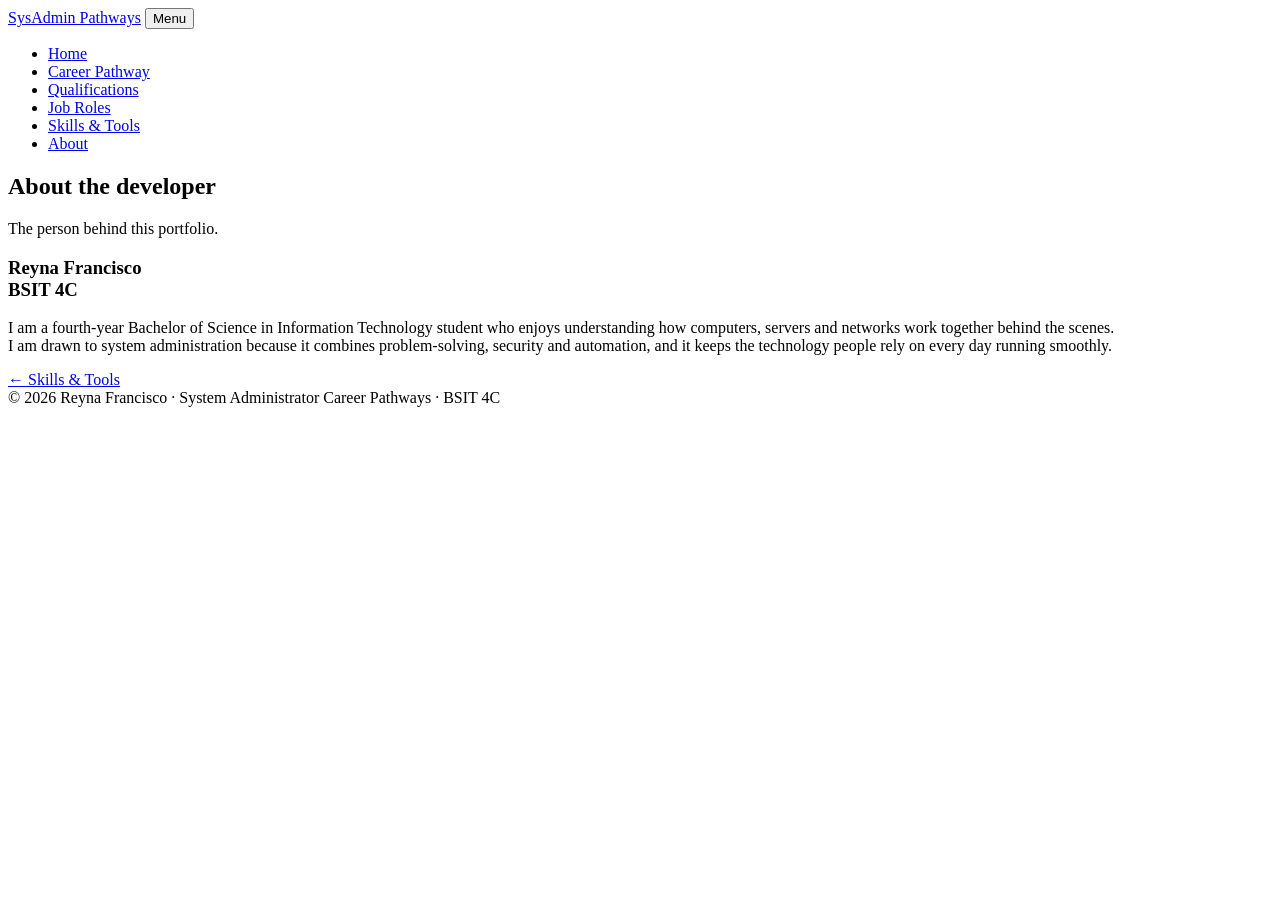
==== about.html @ 259c4255 "Add files via upload" ====
<!DOCTYPE html>
<html lang="en">

<head>
    <meta charset="utf-8">
    <meta name="viewport" content="width=device-width, initial-scale=1, viewport-fit=cover">
    <title>About the Developer | SysAdmin Pathways</title>
    <link rel="preconnect" href="https://fonts.googleapis.com">
    <link
        href="https://fonts.googleapis.com/css2?family=Bricolage+Grotesque:wght@600;800&family=IBM+Plex+Sans:wght@400;500&display=swap"
        rel="stylesheet">
    <link rel="stylesheet" href="css/style.css">
</head>

<body>
    <header>
        <nav aria-label="Main">
            <a class="brand" href="index.html">SysAdmin Pathways</a>
            <button id="toggle" aria-expanded="false" aria-controls="menu">Menu</button>
            <ul id="menu">
                <li><a href="index.html">Home</a></li>
                <li><a href="pathway.html">Career Pathway</a></li>
                <li><a href="qualifications.html">Qualifications</a></li>
                <li><a href="roles.html">Job Roles</a></li>
                <li><a href="tools.html">Skills & Tools</a></li>
                <li><a href="about.html" aria-current="page">About</a></li>
            </ul>
        </nav>
    </header>
    <main>
        <div class="banner">
            <div class="wrap">
                <h2>About the developer</h2>
                <p>The person behind this portfolio.</p>
            </div>
        </div>
        <section class="pagehead">
            <div class="wrap">
                <div class="cards">
                    <article class="card">
                        <h3>Reyna Francisco <br> BSIT 4C</h3>
                        <p> I am a fourth-year Bachelor of Science in Information Technology student who enjoys
                            understanding how computers, servers and networks work together behind the scenes. <br>
                            I am drawn to system administration because it combines problem-solving, security and automation,
                            and it keeps the technology people rely on every day running smoothly. <br
                            This portfolio reflects my effort to learn the career path step by step, from help desk support to advanced
                            infrastructure roles.</p>
                        <p></p>
                    </article>
                </div>
                <div class="nextbar"><a class="btn alt" href="tools.html">&larr; Skills & Tools</a></div>
            </div>
        </section>
    </main>
    <footer>&copy; 2026 Reyna Francisco &middot; System Administrator Career Pathways &middot; BSIT 4C</footer>
    <script src="js/script.js"></script>
</body>

</html>
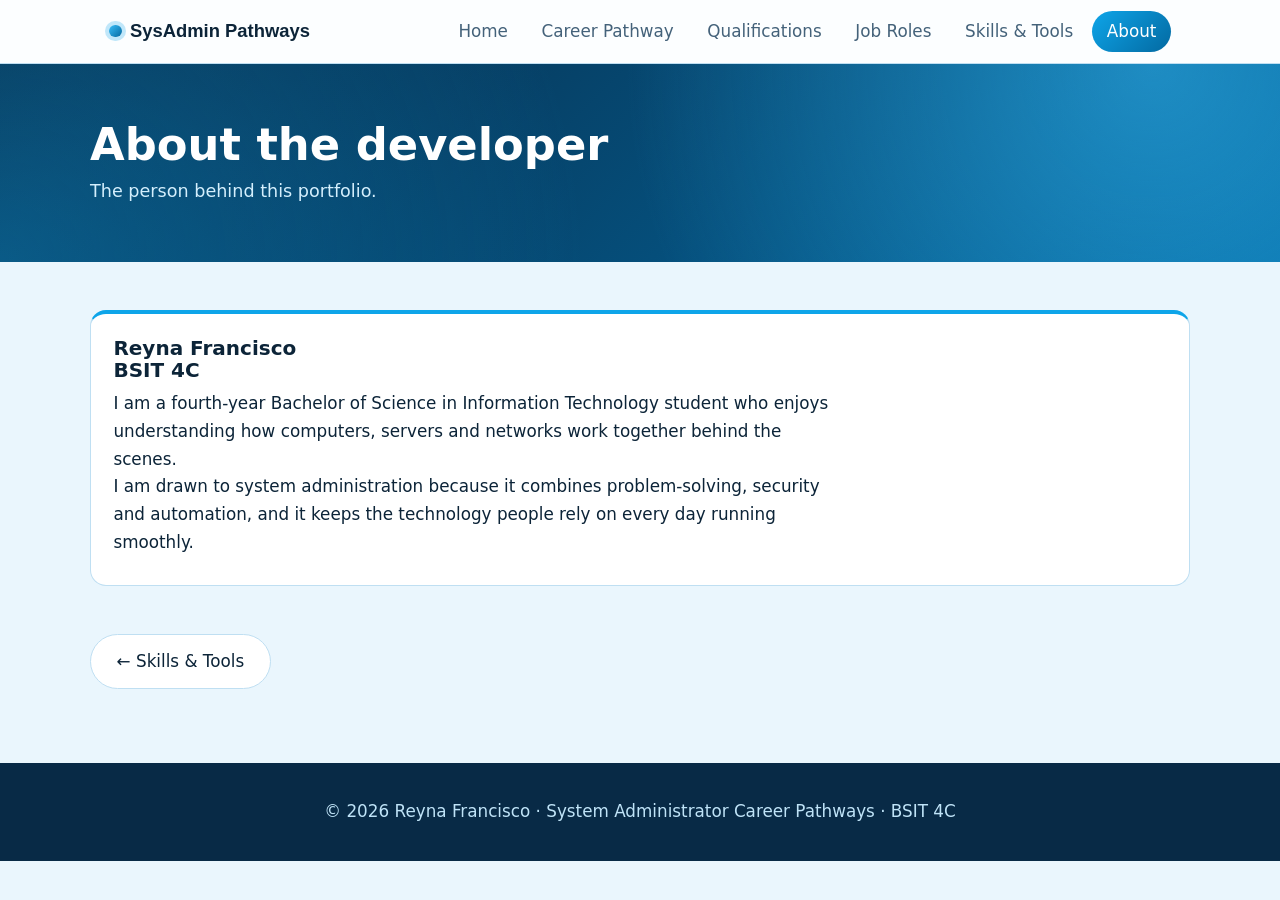
==== commit 74f9139c: "Fix site asset paths and footer placeholders" ====
--- a/about.html
+++ b/about.html
@@ -9,7 +9,7 @@
     <link
         href="https://fonts.googleapis.com/css2?family=Bricolage+Grotesque:wght@600;800&family=IBM+Plex+Sans:wght@400;500&display=swap"
         rel="stylesheet">
-    <link rel="stylesheet" href="css/style.css">
+    <link rel="stylesheet" href="style.css">
 </head>
 
 <body>
@@ -53,7 +53,7 @@
         </section>
     </main>
     <footer>&copy; 2026 Reyna Francisco &middot; System Administrator Career Pathways &middot; BSIT 4C</footer>
-    <script src="js/script.js"></script>
+    <script src="script.js"></script>
 </body>
 
 </html>
--- a/style.css
+++ b/style.css
@@ -0,0 +1,594 @@
+:root {
+    --bg: #eaf6fd;
+    --surface: #fff;
+    --ink: #0c2438;
+    --muted: #44627a;
+    --line: #bfdff2;
+    --accent: #0369a1;
+    --signal: #0ea5e9;
+    --sky: #38bdf8;
+    --term: #0c2e4a;
+    --termink: #bae6fd;
+    --glow: rgba(14, 165, 233, .25);
+    --navy: #082a46;
+    box-sizing: border-box;
+    padding-top: env(safe-area-inset-top, 0px);
+    padding-bottom: env(safe-area-inset-bottom, 0px)
+}
+
+@media (prefers-color-scheme:dark) {
+    :root:not([data-theme="light"]) {
+        color-scheme: dark;
+        --bg: #0b1a26;
+        --surface: #12283a;
+        --ink: #e6f4fd;
+        --muted: #97b8cf;
+        --line: #244860;
+        --accent: #7dd3fc;
+        --signal: #38bdf8;
+        --term: #071420;
+        --glow: rgba(56, 189, 248, .2)
+    }
+}
+
+*,
+*::before,
+*::after {
+    box-sizing: inherit
+}
+
+html {
+    scroll-behavior: smooth
+}
+
+body {
+    margin: 0;
+    background: var(--bg);
+    color: var(--ink);
+    font: 400 1.05rem/1.65 "IBM Plex Sans", system-ui, sans-serif
+}
+
+h1,
+h2,
+h3 {
+    font-family: "Bricolage Grotesque", system-ui, sans-serif;
+    line-height: 1.1;
+    margin: 0 0 .6rem
+}
+
+h1 {
+    font-size: clamp(2.4rem, 7vw, 4.6rem);
+    font-weight: 800;
+    letter-spacing: -.02em
+}
+
+h2 {
+    font-size: clamp(1.8rem, 4.5vw, 2.8rem);
+    font-weight: 800
+}
+
+h3 {
+    font-size: 1.25rem;
+    font-weight: 600
+}
+
+p {
+    margin: 0 0 1rem;
+    max-width: 68ch
+}
+
+a {
+    color: var(--accent)
+}
+
+:focus-visible {
+    outline: 3px solid var(--signal);
+    outline-offset: 2px
+}
+
+/* header */
+header {
+    position: sticky;
+    top: env(safe-area-inset-top, 0px);
+    z-index: 20;
+    background: color-mix(in srgb, var(--surface) 85%, transparent);
+    backdrop-filter: blur(10px);
+    border-bottom: 1px solid var(--line)
+}
+
+body::before {
+    content: "";
+    position: fixed;
+    inset: 0 0 auto;
+    height: env(safe-area-inset-top, 0px);
+    background: var(--surface);
+    z-index: 30
+}
+
+nav {
+    max-width: 1100px;
+    margin: auto;
+    padding: .7rem 1.2rem;
+    display: flex;
+    align-items: center;
+    justify-content: space-between;
+    gap: 1rem
+}
+
+.brand {
+    font: 800 1.15rem "Bricolage Grotesque", sans-serif;
+    color: var(--ink);
+    text-decoration: none
+}
+
+.brand::before {
+    content: "";
+    display: inline-block;
+    width: .8rem;
+    height: .8rem;
+    border-radius: 50%;
+    background: linear-gradient(135deg, var(--sky), var(--accent));
+    margin-right: .5rem;
+    box-shadow: 0 0 0 4px var(--glow)
+}
+
+#menu {
+    display: flex;
+    gap: .3rem;
+    list-style: none;
+    margin: 0;
+    padding: 0
+}
+
+#menu a {
+    display: block;
+    color: var(--muted);
+    text-decoration: none;
+    font-weight: 500;
+    padding: .4rem .9rem;
+    border-radius: 999px;
+    transition: background .2s, color .2s
+}
+
+#menu a:hover {
+    background: var(--glow);
+    color: var(--ink)
+}
+
+#menu a[aria-current] {
+    background: linear-gradient(135deg, var(--signal), var(--accent));
+    color: #fff
+}
+
+#toggle {
+    display: none;
+    background: none;
+    border: 1px solid var(--line);
+    color: var(--ink);
+    border-radius: 999px;
+    padding: .4rem 1rem;
+    font: inherit;
+    cursor: pointer
+}
+
+@media (max-width:860px) {
+    #toggle {
+        display: block
+    }
+
+    #menu {
+        display: none;
+        position: absolute;
+        top: 100%;
+        left: 0;
+        right: 0;
+        flex-direction: column;
+        background: var(--surface);
+        border-bottom: 1px solid var(--line);
+        padding: 1rem 1.2rem;
+        gap: .3rem
+    }
+
+    #menu.open {
+        display: flex
+    }
+}
+
+section {
+    padding: 4rem 1.2rem
+}
+
+.wrap {
+    max-width: 1100px;
+    margin: auto
+}
+
+.lead {
+    color: var(--muted)
+}
+
+/* hero */
+.hero-sec {
+    padding: 5rem 1.2rem 6rem;
+    background: radial-gradient(circle at 85% 10%, rgba(56, 189, 248, .45), transparent 40%), radial-gradient(circle at 5% 90%, rgba(14, 165, 233, .3), transparent 40%), linear-gradient(160deg, #e3f4fe, #b5e1f8)
+}
+
+@media (prefers-color-scheme:dark) {
+    :root:not([data-theme="light"]) .hero-sec {
+        background: radial-gradient(circle at 85% 10%, rgba(56, 189, 248, .25), transparent 40%), linear-gradient(160deg, #0b1a26, #0f3350)
+    }
+}
+
+.hero {
+    display: grid;
+    grid-template-columns: 1.1fr .9fr;
+    gap: 3rem;
+    align-items: center
+}
+
+@media (max-width:860px) {
+    .hero {
+        grid-template-columns: 1fr
+    }
+}
+
+.hero h1,
+.hero .lead,
+.hero .btn,
+.stats {
+    animation: up .7s both
+}
+
+.hero .lead {
+    animation-delay: .1s
+}
+
+.hero .btn {
+    animation-delay: .2s
+}
+
+.stats {
+    animation-delay: .3s
+}
+
+@keyframes up {
+    from {
+        opacity: 0;
+        transform: translateY(18px)
+    }
+
+    to {
+        opacity: 1;
+        transform: none
+    }
+}
+
+.btn {
+    display: inline-block;
+    background: linear-gradient(135deg, var(--signal), var(--accent));
+    color: #fff;
+    padding: .8rem 1.6rem;
+    border-radius: 999px;
+    font-weight: 500;
+    text-decoration: none;
+    margin: 0 .6rem .6rem 0;
+    box-shadow: 0 8px 20px var(--glow);
+    transition: transform .2s, box-shadow .2s
+}
+
+.btn:hover {
+    transform: translateY(-2px);
+    box-shadow: 0 12px 26px var(--glow)
+}
+
+.btn.alt {
+    background: var(--surface);
+    color: var(--ink);
+    border: 1px solid var(--line);
+    box-shadow: none
+}
+
+.stats {
+    display: flex;
+    flex-wrap: wrap;
+    gap: .6rem;
+    list-style: none;
+    padding: 0;
+    margin: 1.2rem 0 0
+}
+
+.stats li {
+    background: var(--surface);
+    border: 1px solid var(--line);
+    border-radius: 999px;
+    padding: .35rem 1rem;
+    font-size: .95rem;
+    color: var(--muted)
+}
+
+.stats b {
+    color: var(--accent);
+    font-family: "Bricolage Grotesque", sans-serif;
+    font-size: 1.1rem
+}
+
+.term {
+    background: var(--term);
+    color: var(--termink);
+    border-radius: 16px;
+    padding: 2.6rem 1.3rem 1.3rem;
+    font: .9rem/1.7 ui-monospace, Menlo, Consolas, monospace;
+    overflow-x: auto;
+    position: relative;
+    box-shadow: 0 24px 50px rgba(8, 42, 70, .35), 0 0 0 1px rgba(125, 211, 252, .25)
+}
+
+.term::before {
+    content: "";
+    position: absolute;
+    top: 1rem;
+    left: 1.2rem;
+    width: .7rem;
+    height: .7rem;
+    border-radius: 50%;
+    background: #ff6b6b;
+    box-shadow: 1.1rem 0 #ffd166, 2.2rem 0 #4ade80
+}
+
+.term span {
+    display: block;
+    white-space: pre;
+    opacity: 0;
+    animation: type .01s forwards;
+    animation-delay: var(--d)
+}
+
+@keyframes type {
+    to {
+        opacity: 1
+    }
+}
+
+.term b {
+    color: #7dd3fc;
+    font-weight: 400
+}
+
+.term i {
+    opacity: .6;
+    font-style: normal
+}
+
+/* inner page banner */
+.banner {
+    background: radial-gradient(circle at 90% 0, rgba(56, 189, 248, .5), transparent 45%), radial-gradient(circle at 0 100%, rgba(14, 165, 233, .35), transparent 45%), linear-gradient(135deg, var(--navy), #0369a1);
+    color: #fff;
+    padding: 3.5rem 1.2rem
+}
+
+.banner h2 {
+    color: #fff;
+    margin: 0 0 .5rem
+}
+
+.banner p {
+    color: #d4effd;
+    margin: 0;
+    font-size: 1.1rem
+}
+
+.banner small {
+    display: inline-block;
+    background: rgba(255, 255, 255, .15);
+    padding: .2rem .8rem;
+    border-radius: 999px;
+    margin-bottom: 1rem;
+    font-size: .85rem
+}
+
+.pagehead {
+    padding-top: 3rem
+}
+
+/* cards */
+.cards {
+    display: grid;
+    grid-template-columns: repeat(auto-fit, minmax(280px, 1fr));
+    gap: 1.2rem
+}
+
+.card {
+    background: var(--surface);
+    border: 1px solid var(--line);
+    border-top: 4px solid var(--signal);
+    border-radius: 16px;
+    padding: 1.4rem;
+    transition: transform .25s, box-shadow .25s, border-color .25s
+}
+
+.card:hover {
+    transform: translateY(-5px);
+    box-shadow: 0 16px 34px var(--glow)
+}
+
+.card h4 {
+    margin: 1rem 0 .3rem;
+    font-size: .95rem;
+    color: var(--accent)
+}
+
+.card ul {
+    margin: 0;
+    padding-left: 1.1rem;
+    color: var(--muted)
+}
+
+.card p {
+    margin-bottom: .4rem
+}
+
+.grid {
+    display: grid;
+    grid-template-columns: repeat(auto-fill, minmax(250px, 1fr));
+    gap: 1.2rem;
+    margin-top: 1.5rem
+}
+
+.grid .card h3 {
+    font-size: 1.1rem
+}
+
+.grid .card p {
+    color: var(--muted);
+    font-size: .97rem
+}
+
+.explore {
+    margin-top: 3.5rem
+}
+
+.explore .card {
+    text-decoration: none;
+    color: var(--ink);
+    display: block
+}
+
+.explore .card p {
+    margin: 0
+}
+
+.ico {
+    display: grid;
+    place-items: center;
+    width: 2.8rem;
+    height: 2.8rem;
+    border-radius: 12px;
+    background: var(--glow);
+    font-size: 1.4rem;
+    margin-bottom: .8rem
+}
+
+/* timeline */
+.path {
+    counter-reset: lv;
+    position: relative;
+    margin-top: 2.5rem;
+    padding-left: 3.2rem
+}
+
+.path::before {
+    content: "";
+    position: absolute;
+    left: 1.15rem;
+    top: 0;
+    bottom: 0;
+    width: 4px;
+    border-radius: 4px;
+    background: linear-gradient(var(--sky), var(--accent))
+}
+
+.level {
+    counter-increment: lv;
+    position: relative;
+    margin-bottom: 2.8rem
+}
+
+.level::before {
+    content: counter(lv);
+    position: absolute;
+    left: -3.2rem;
+    top: 0;
+    width: 2.4rem;
+    height: 2.4rem;
+    border-radius: 50%;
+    display: grid;
+    place-items: center;
+    background: linear-gradient(135deg, var(--sky), var(--accent));
+    color: #fff;
+    font: 800 1.1rem "Bricolage Grotesque", sans-serif;
+    box-shadow: 0 0 0 5px var(--bg), 0 0 0 8px var(--glow)
+}
+
+.tag {
+    display: inline-block;
+    font-weight: 500;
+    font-size: .9rem;
+    color: var(--accent);
+    background: var(--glow);
+    padding: .1rem .8rem;
+    border-radius: 999px;
+    margin-bottom: .5rem
+}
+
+/* table */
+.scroll {
+    overflow-x: auto;
+    margin-top: 2rem;
+    border-radius: 16px;
+    border: 1px solid var(--line);
+    box-shadow: 0 10px 30px var(--glow)
+}
+
+table {
+    border-collapse: collapse;
+    width: 100%;
+    min-width: 640px;
+    background: var(--surface)
+}
+
+th,
+td {
+    text-align: left;
+    padding: .9rem 1.1rem;
+    vertical-align: top;
+    border-bottom: 1px solid var(--line)
+}
+
+th {
+    background: var(--term);
+    color: var(--termink);
+    font-weight: 500
+}
+
+tbody tr:nth-child(even) {
+    background: var(--bg)
+}
+
+tbody tr:hover {
+    background: var(--glow)
+}
+
+td:first-child {
+    font-weight: 500;
+    color: var(--accent)
+}
+
+.nextbar {
+    display: flex;
+    justify-content: space-between;
+    gap: 1rem;
+    flex-wrap: wrap;
+    margin-top: 3rem
+}
+
+footer {
+    padding: 2.2rem 1.2rem;
+    text-align: center;
+    color: #bfe3f7;
+    background: var(--navy)
+}
+
+@media (prefers-reduced-motion:reduce) {
+    html {
+        scroll-behavior: auto
+    }
+
+    * {
+        animation: none !important;
+        transition: none !important
+    }
+
+    .term span {
+        opacity: 1
+    }
+}
